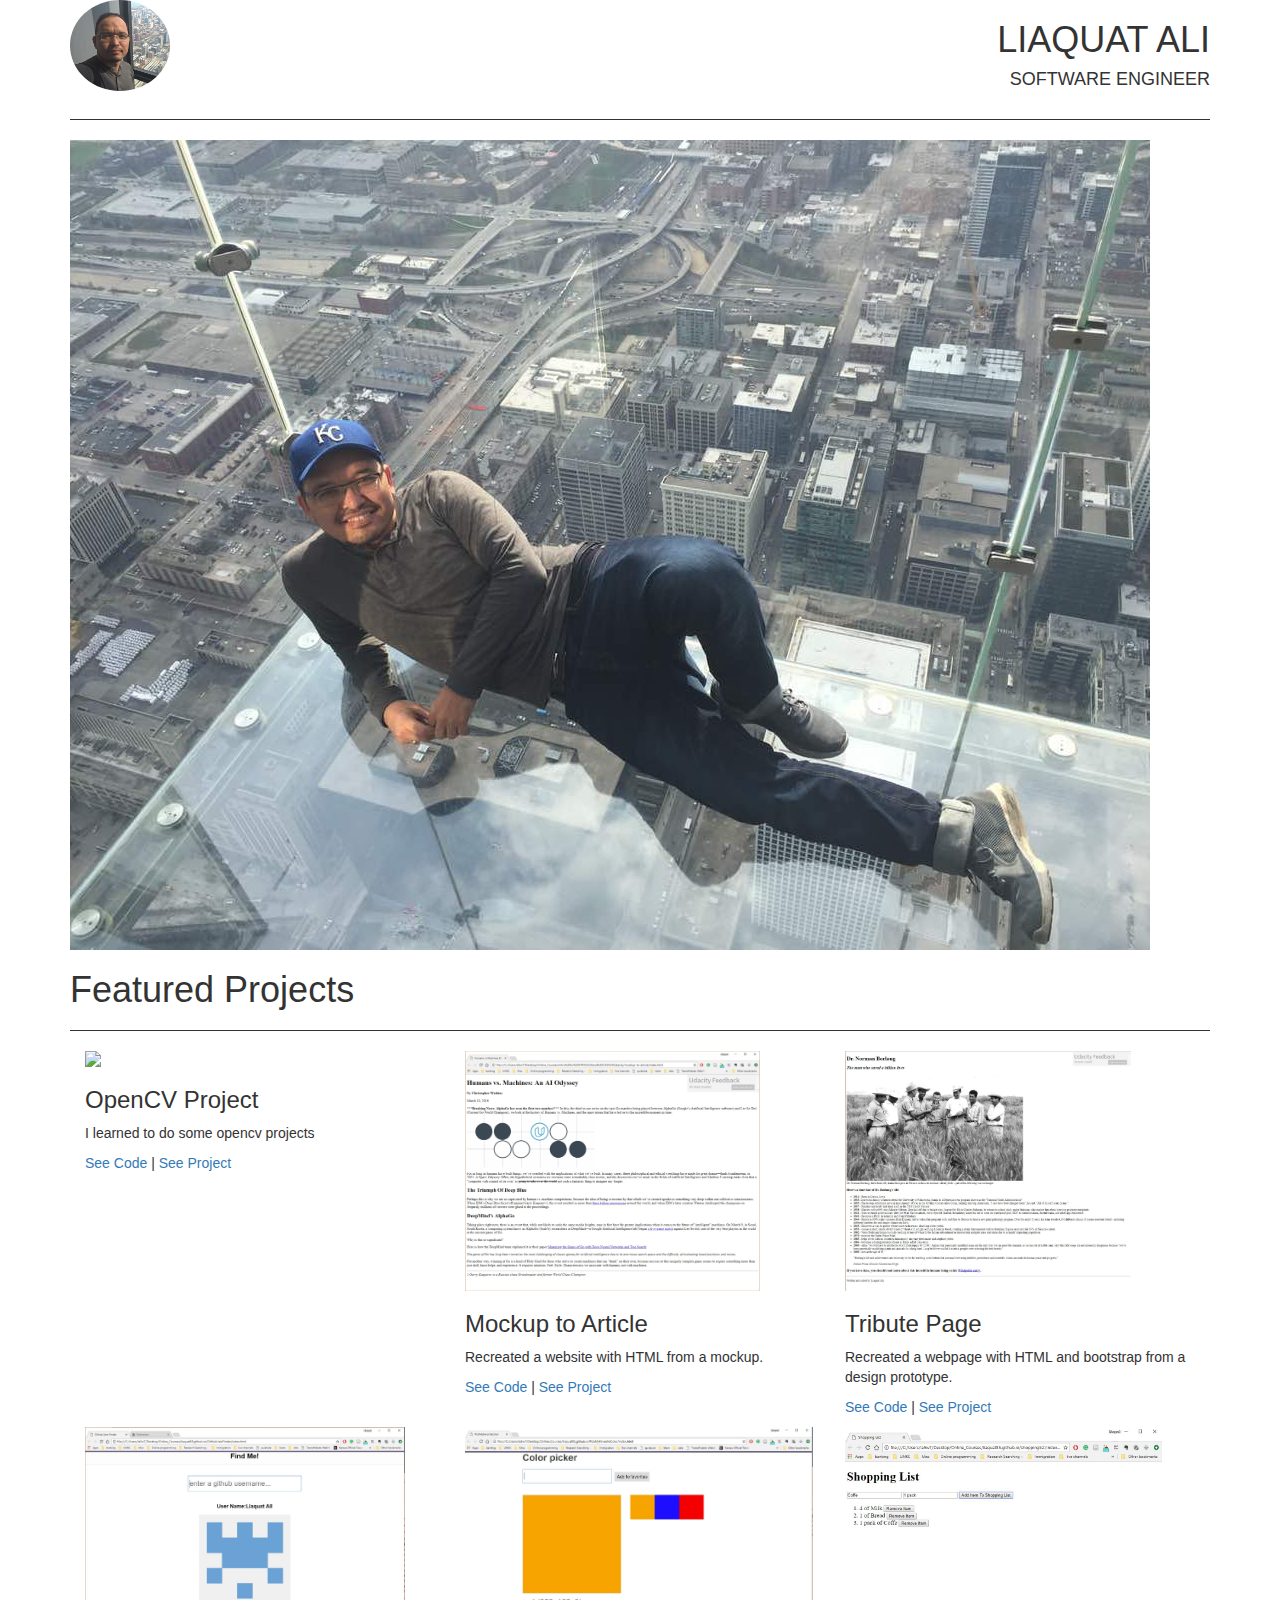
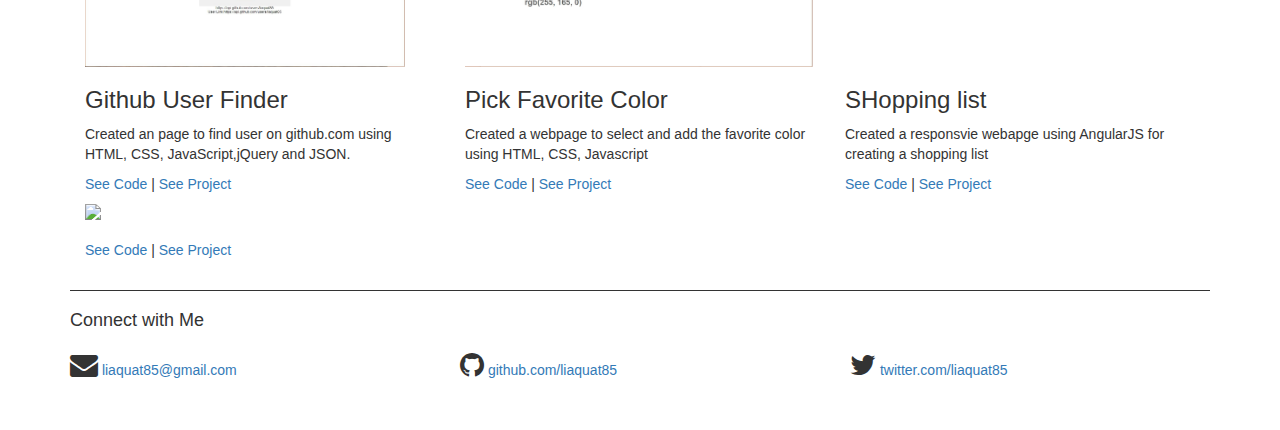
==== index.html @ 74b6dfc8 "Update index.html" ====
<!DOCTYPE html>
<html lang="en">
    
<head>
    <meta charset="utf-8">
    <meta http-equiv="X-UA-Compatible" content="IE=edge">
    <meta name="viewport" content="width=device-width, initial-scale=1">
    <title>Liaquat's Portfolio</title>
    <!-- Latest compiled and minified CSS -->
    <link rel="stylesheet" href="https://maxcdn.bootstrapcdn.com/bootstrap/3.3.7/css/bootstrap.min.css" integrity="sha384-BVYiiSIFeK1dGmJRAkycuHAHRg32OmUcww7on3RYdg4Va+PmSTsz/K68vbdEjh4u" crossorigin="anonymous">
    <link rel="stylesheet" href="portfolio.css">
    <link rel="stylesheet prefetch" href="https://maxcdn.bootstrapcdn.com/font-awesome/4.6.1/css/font-awesome.min.css">
</head>

<body>
    <div class="container">
        
        <div class="row">
            <header>
                <div class="col-xs-12 col-sm-3" id="logo">
                    <img src="http://liaquat85.github.io/images/front_image.jpg" alt="logo" class="img-responsive">
                </div>
                <div class ="col-xs-12 col-sm-9 text-right text-uppercase" id="name">
                    <h1>Liaquat Ali</h1>
                    <h4>Software Engineer</h4>
                </div>
            </header>
        </div>
        
        <div class="row" id ="horizontal-rule">
            <div class="col-md-12">
                <hr>
            </div>
        </div>
        
        <main class="row" id="projects">
            
            <section class="col-md-12" id="big-photo">
                <img src="http://liaquat85.github.io/images/big_photo.jpg" alt="big photo" class="img-responsive">
            </section>
            <hr >
            <section class="col-md-12">
                <header>
                    <h1>Featured Projects</h1>
                </header>
            <hr>
                  <article class="col-md-4">
                    <img src="#" class="img-responsive">
                    <h3>OpenCV Project</h3>
                    <p>I learned to do some opencv projects</p>
                    <p><a href="https://github.com/liaquat85/liaquat85.github.io/tree/master/mockup-to-article" target="_blank">See Code</a> | <a href="https://liaquat85.github.io/mockup-to-article/index.html" target="_blank">See Project</a></p>
                </article>
                
                <article class="col-md-4">
                    <img src="http://liaquat85.github.io/images/mock_to_article.jpg" alt="project 1" class="img-responsive">
                    <h3>Mockup to Article</h3>
                    <p>Recreated a website with HTML from a mockup.</p>
                    <p><a href="https://github.com/liaquat85/liaquat85.github.io/tree/master/mockup-to-article" target="_blank">See Code</a> | <a href="https://liaquat85.github.io/mockup-to-article/index.html" target="_blank">See Project</a></p>
                </article>
                
                <article class="col-md-4">
                    <img src="http://liaquat85.github.io/images/tribute-page.jpg" alt="project 2" class="img-responsive">
                    <h3>Tribute Page </h3>
                    <p>Recreated a webpage with HTML and bootstrap from a design prototype.</p>
                    <p><a href="https://github.com/liaquat85/liaquat85.github.io/tree/master/Tribute-Page" target="_blank">See Code</a> | <a href="https://liaquat85.github.io/Tribute-Page/index.html" target="_blank">See Project</a></p>
                </article>
                
                <article class="col-md-4">
                    <img src="http://liaquat85.github.io/images/github_user.jpg" alt="project 3" class="img-responsive">
                    <h3>Github User Finder</h3>
                    <p>Created an page to find user on github.com using HTML, CSS, JavaScript,jQuery and JSON.</p>
                    <p><a href="https://github.com/liaquat85/liaquat85.github.io/tree/master/GitHubUserFinder" target="_blank">See Code</a> | <a href="https://liaquat85.github.io/GitHubUserFinder/index.html" target="_blank">See Project</a></p>
                </article>
                
                <article class="col-md-4">
                    <img src="http://liaquat85.github.io/images/pickfavcolor.JPG" class="img-responsive">
                    <h3>Pick Favorite Color</h3>
                    <p>Created a webpage to select and add the favorite color using HTML, CSS, Javascript</p>
                    <p><a href="https://github.com/liaquat85/liaquat85.github.io/tree/master/PickMyFavoriteColor" target="_blank">See Code</a> | <a href="https://liaquat85.github.io/PickMyFavoriteColor/index">See Project</a></p>
                </article>
                
               <article class="col-md-4">
                    <img src="http://liaquat85.github.io/images/shoppinglist.JPG" class="img-responsive">
                    <h3>SHopping list</h3>
                    <p>Created a responsvie webapge using AngularJS for creating a shopping list</p>
                    <p><a href="https://github.com/liaquat85/liaquat85.github.io/tree/master/shoppinglist" target="_blank">See Code</a> | <a href="https://liaquat85.github.io/shoppinglist/index">See Project</a></p>
                </article>
                
                <article class="col-md-4">
                    <img src="#" class="img-responsive">
                    <h3></h3>
                    <p></p>
                    <p><a href="#" target="_blank">See Code</a> | <a href="#">See Project</a></p>
                </article>
            </section>
        </main>
            
        <div class="row">
            <footer>
                
                <section class="col-md-12">
                    <hr>
                </section>
                
                <section class="col-md-12">
                    <header>
                        <h4>Connect with Me</h4>
                    </header>
                </section>
                
                <section class="col-md-4 col-sm-4">
                    <i class="fa fa-envelope fa-2x"></i> <a href="mailto:liaquat85@gmail.com" target="_blank">liaquat85@gmail.com</a>
                </section>
                
                <section class="col-md-4 col-sm-4">
                    <i class="fa fa-github fa-2x"></i> <a href="https://github.com/liaquat85" target="_blank">github.com/liaquat85</a>
                </section>
                    
                <section class="col-md-4 col-sm-4">
                    <i class="fa fa-twitter fa-2x"></i> <a href="https://twitter.com/liaquat85" target="_blank">twitter.com/liaquat85</a>
                </section>
                
            </footer>
        </div>

    </div>
</body>
</html>
---- portfolio.css ----
* {
    font-family: 'Lato', sans-serif;
}

#logo img {
    max-width: 100px;
    border-radius: 50%;
}

.col-md-12 img {
    max-width: 100%;
}

.col-md-4 img {
    max-width: 350px;
    max-height: 240px;
}

h4 {
    margin-top: 0px;
}

i {
    padding-top: 10px;
}

body {
    padding-bottom: 50px;
}

hr {
    border: none;
    height: 1px;
    /* Set the hr color */
    color: #333; /* old IE */
    background-color: #333; /* Modern Browsers */
}
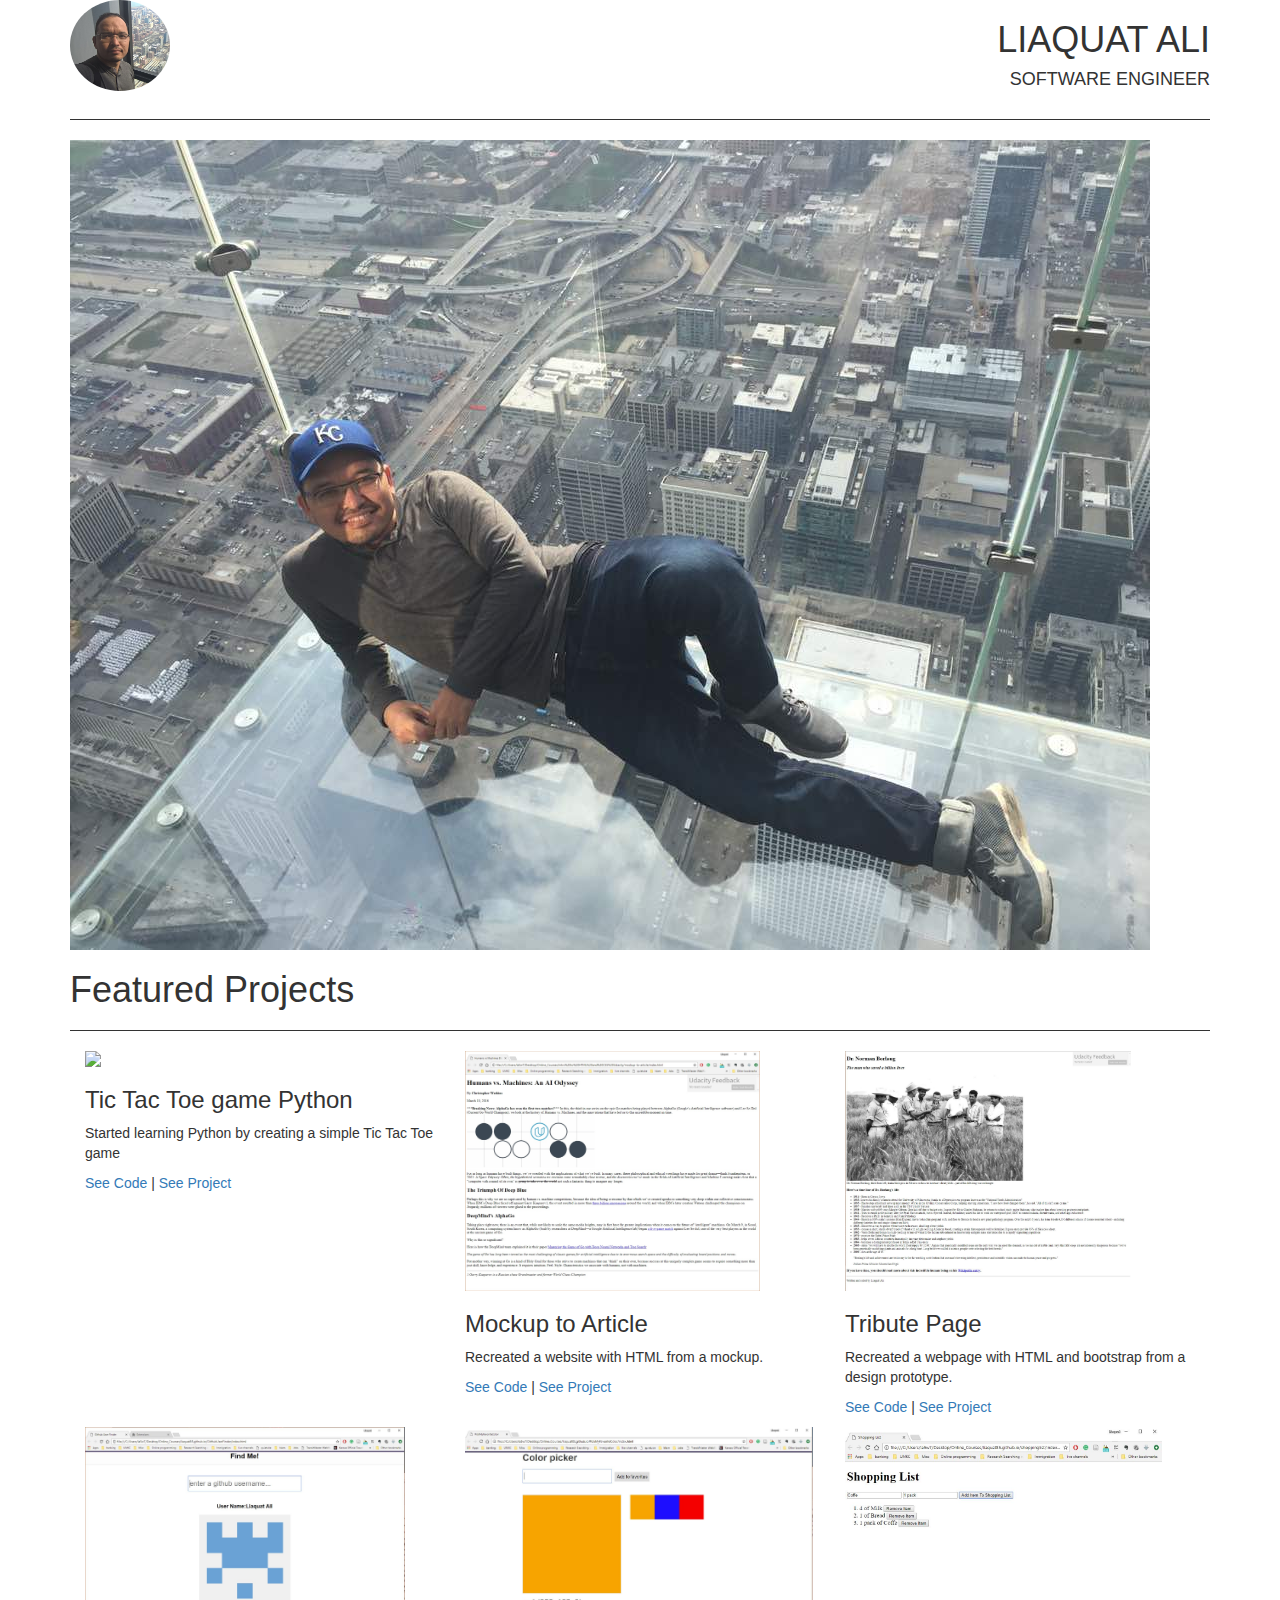
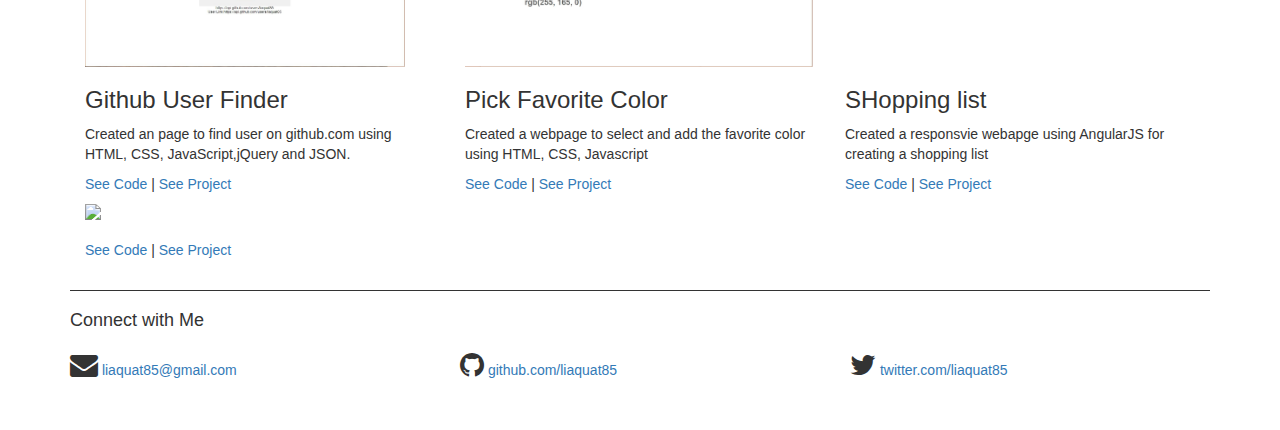
==== commit 73e9a87d: "added python project" ====
--- a/index.html
+++ b/index.html
@@ -46,8 +46,8 @@
             <hr>
                   <article class="col-md-4">
                     <img src="#" class="img-responsive">
-                    <h3>OpenCV Project</h3>
-                    <p>I learned to do some opencv projects</p>
+                    <h3>Tic Tac Toe game Python </h3>
+                    <p>Started learning Python by creating a simple Tic Tac Toe game</p>
                     <p><a href="https://github.com/liaquat85/liaquat85.github.io/tree/master/mockup-to-article" target="_blank">See Code</a> | <a href="https://liaquat85.github.io/mockup-to-article/index.html" target="_blank">See Project</a></p>
                 </article>
                 
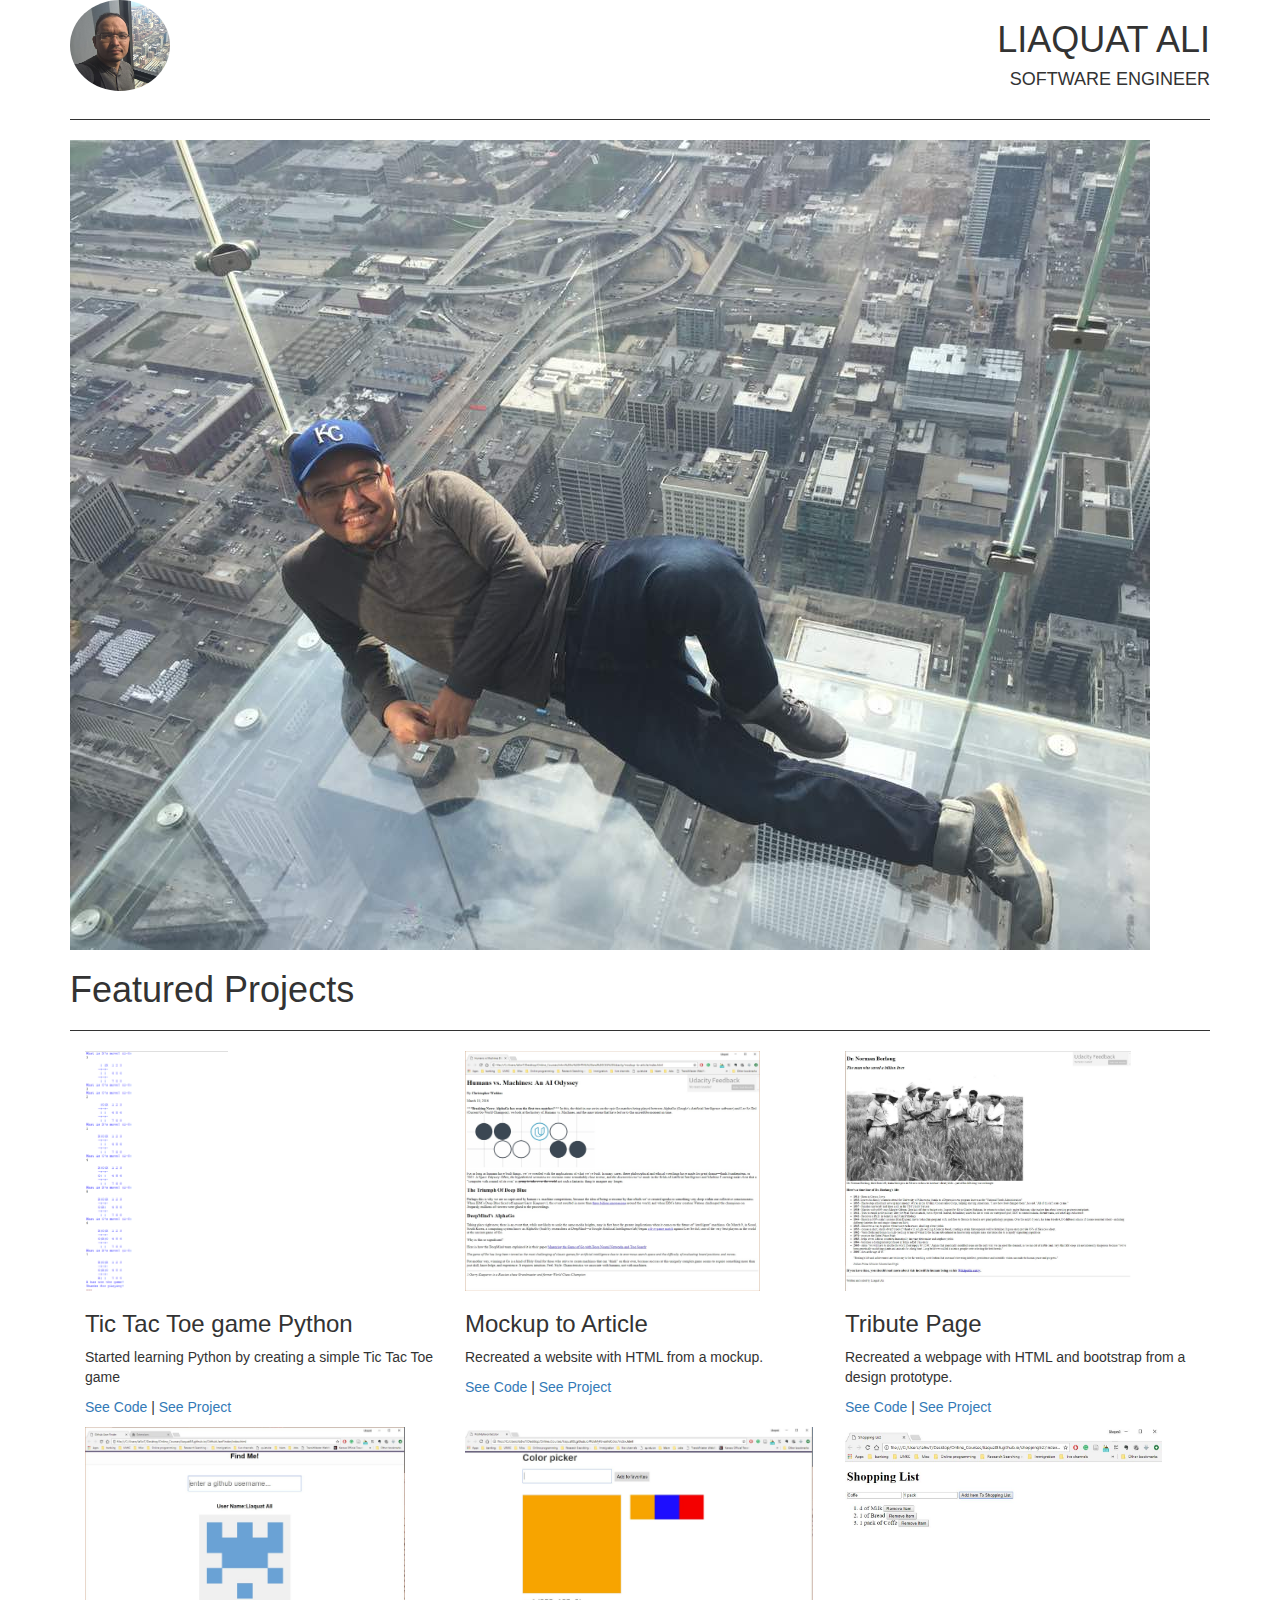
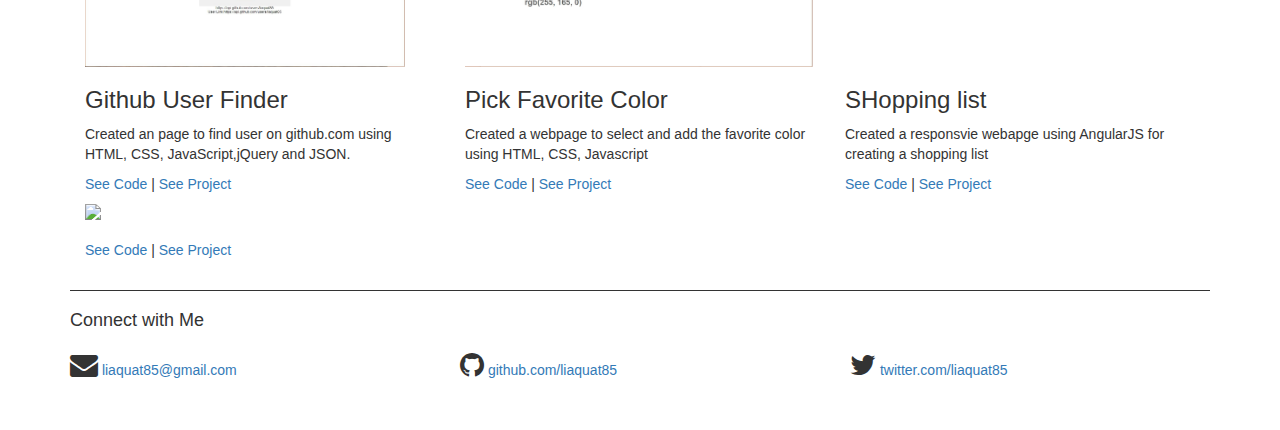
==== commit 504656b9: "add" ====
--- a/index.html
+++ b/index.html
@@ -45,10 +45,10 @@
                 </header>
             <hr>
                   <article class="col-md-4">
-                    <img src="#" class="img-responsive">
+                    <img src="http://liaquat85.github.io/images/tikTokGame.png" class="img-responsive">
                     <h3>Tic Tac Toe game Python </h3>
                     <p>Started learning Python by creating a simple Tic Tac Toe game</p>
-                    <p><a href="https://github.com/liaquat85/liaquat85.github.io/tree/master/mockup-to-article" target="_blank">See Code</a> | <a href="https://liaquat85.github.io/mockup-to-article/index.html" target="_blank">See Project</a></p>
+                    <p><a href="https://github.com/liaquat85/liaquat85.github.io/blob/master/pythonprojects/tikTokGame.py" target="_blank">See Code</a> | <a href="https://liaquat85.github.io/mockup-to-article/index.html" target="_blank">See Project</a></p>
                 </article>
                 
                 <article class="col-md-4">
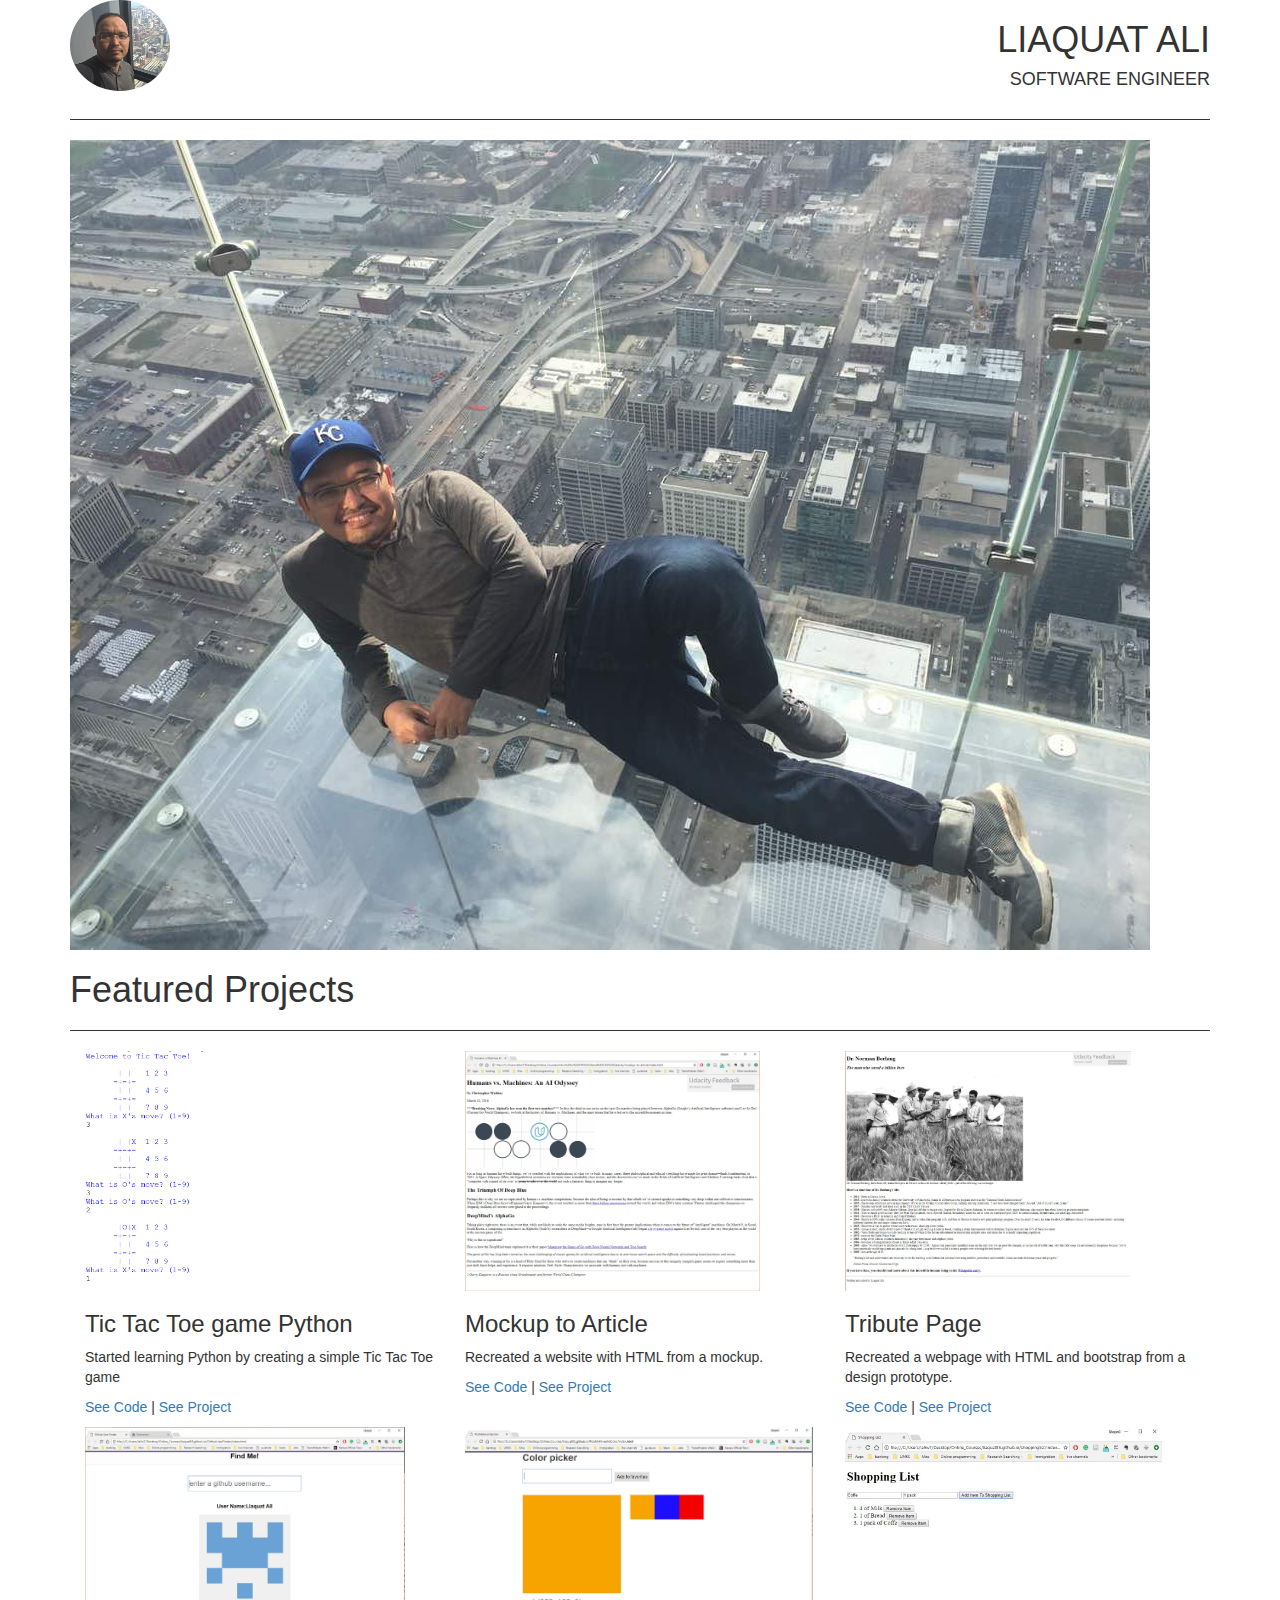
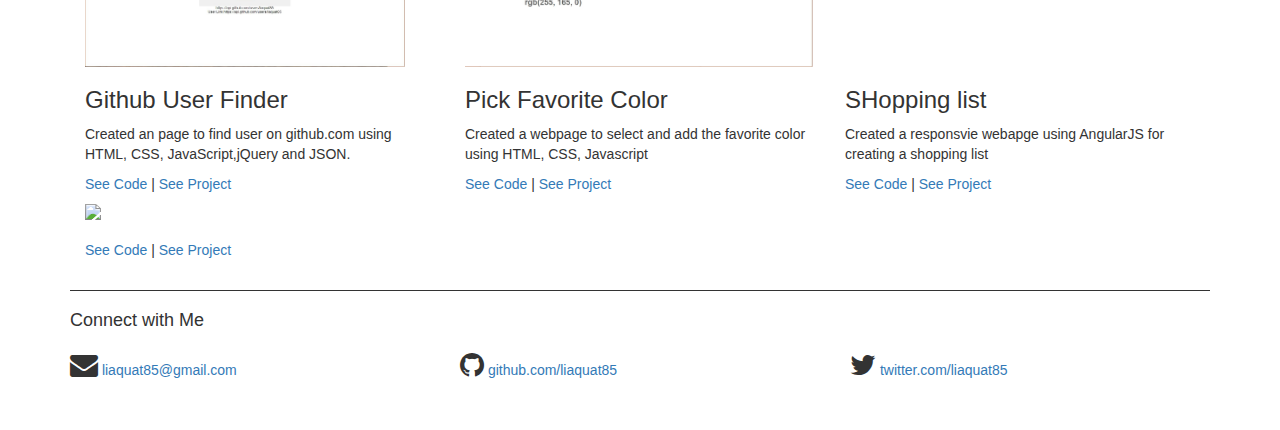
==== commit 4d9d2c3a: "1" ====
--- a/index.html
+++ b/index.html
@@ -45,10 +45,10 @@
                 </header>
             <hr>
                   <article class="col-md-4">
-                    <img src="http://liaquat85.github.io/images/tikTokGame.png" class="img-responsive">
+                    <img src="http://liaquat85.github.io/images/tikTokGame.png" class="img-responsive" alt="tikTokGame">
                     <h3>Tic Tac Toe game Python </h3>
                     <p>Started learning Python by creating a simple Tic Tac Toe game</p>
-                    <p><a href="https://github.com/liaquat85/liaquat85.github.io/blob/master/pythonprojects/tikTokGame.py" target="_blank">See Code</a> | <a href="https://liaquat85.github.io/mockup-to-article/index.html" target="_blank">See Project</a></p>
+                    <p><a href="https://github.com/liaquat85/liaquat85.github.io/blob/master/pythonprojects/tikTokGame.py" target="_blank">See Code</a> | <a href="https://github.com/liaquat85/liaquat85.github.io/blob/master/pythonprojects/tikTokGame.py" target="_blank">See Project</a></p>
                 </article>
                 
                 <article class="col-md-4">
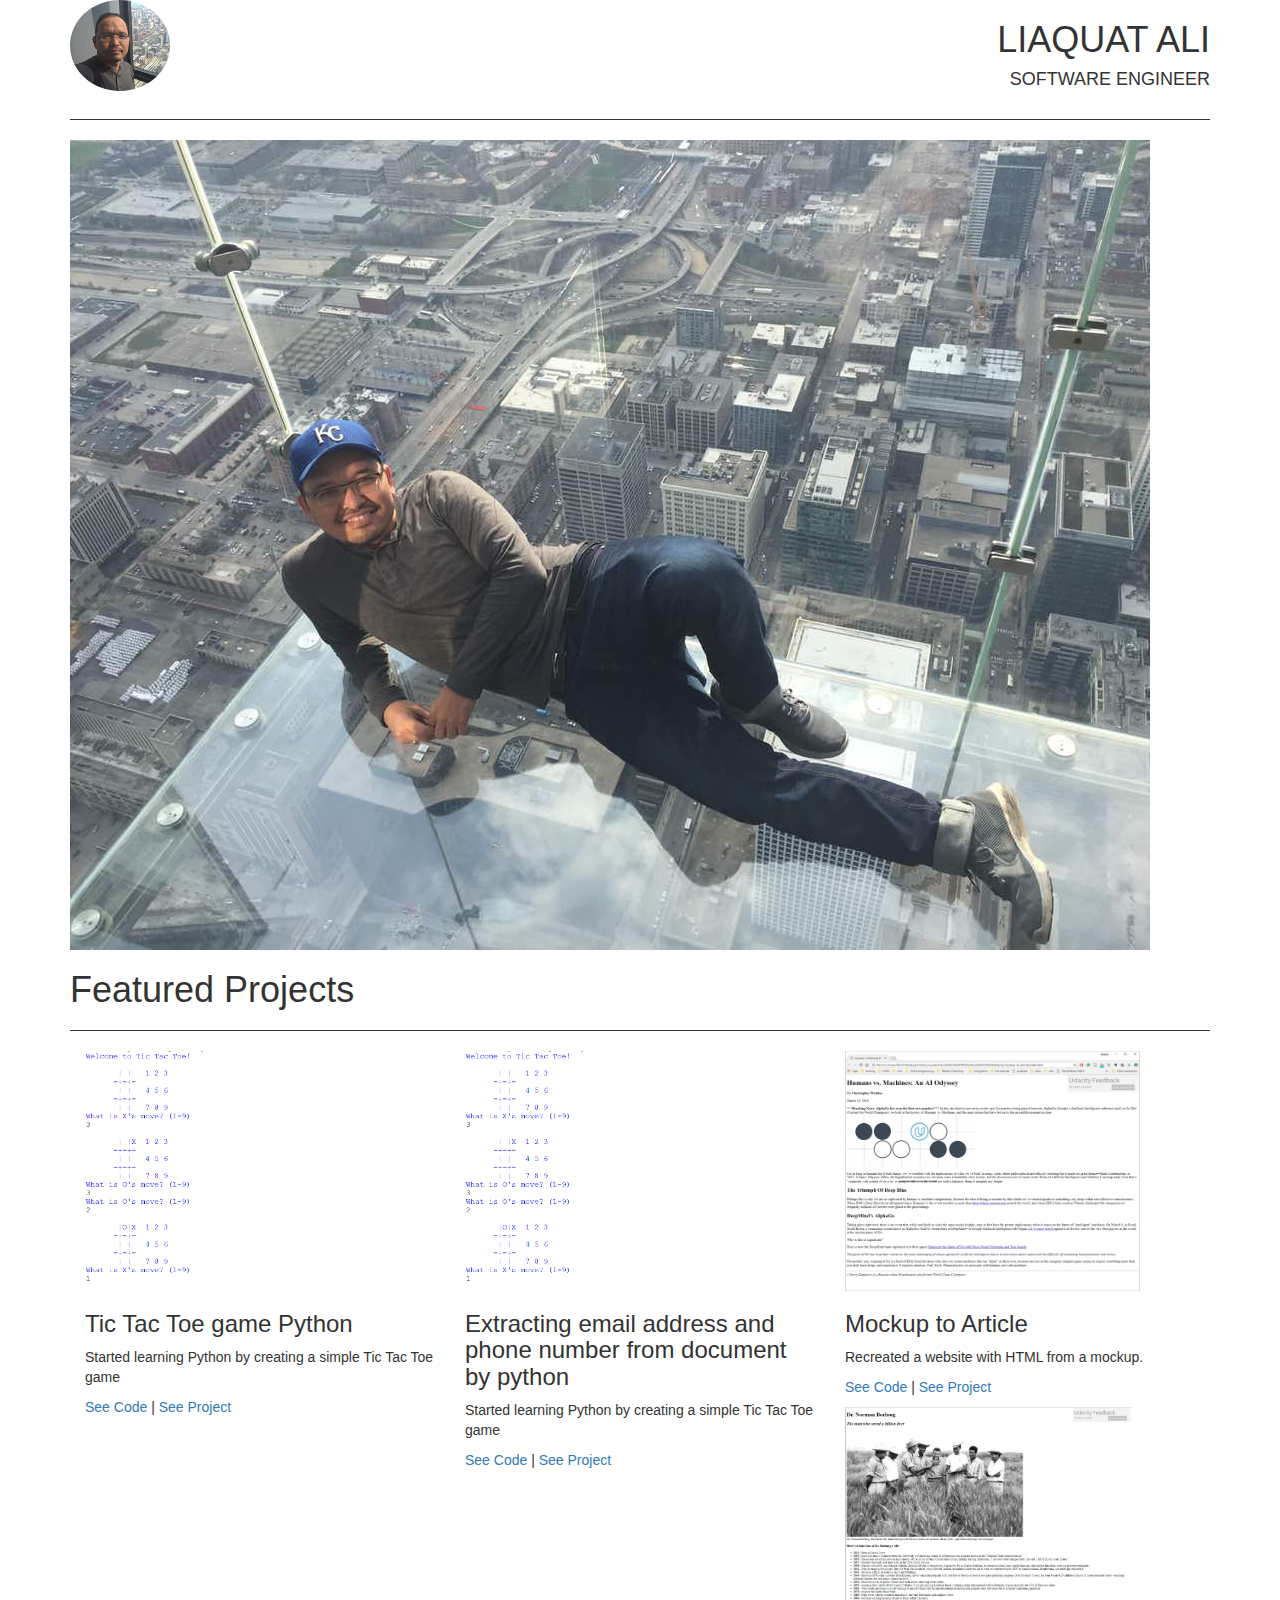
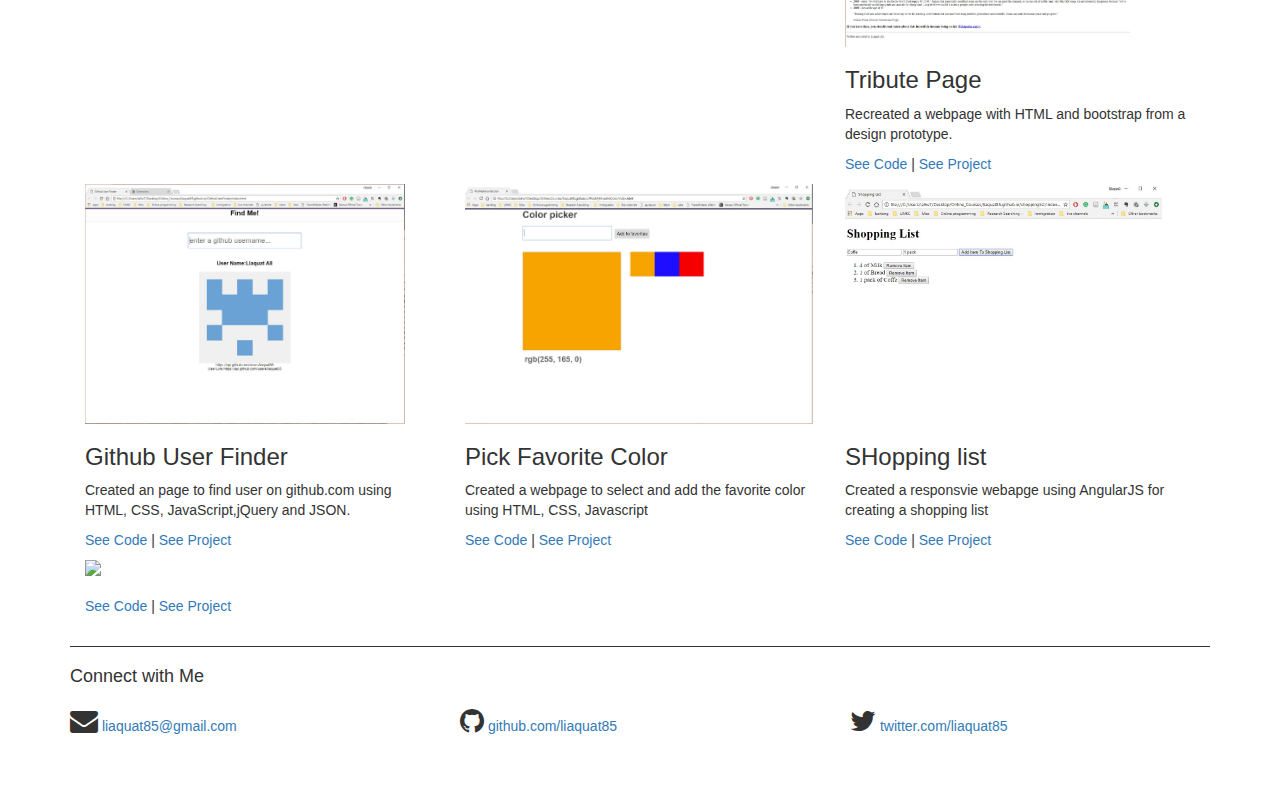
==== commit 1e307121: "1" ====
--- a/index.html
+++ b/index.html
@@ -51,6 +51,13 @@
                     <p><a href="https://github.com/liaquat85/liaquat85.github.io/blob/master/pythonprojects/tikTokGame.py" target="_blank">See Code</a> | <a href="https://github.com/liaquat85/liaquat85.github.io/blob/master/pythonprojects/tikTokGame.py" target="_blank">See Project</a></p>
                 </article>
                 
+                <article class="col-md-4">
+                    <img src="http://liaquat85.github.io/images/tikTokGame.png" class="img-responsive" alt="tikTokGame">
+                    <h3>Extracting email address and phone number from document by python  </h3>
+                    <p>Started learning Python by creating a simple Tic Tac Toe game</p>
+                    <p><a href="https://github.com/liaquat85/liaquat85.github.io/blob/master/pythonprojects/tikTokGame.py" target="_blank">See Code</a> | <a href="https://github.com/liaquat85/liaquat85.github.io/blob/master/pythonprojects/tikTokGame.py" target="_blank">See Project</a></p>
+                </article>
+
                 <article class="col-md-4">
                     <img src="http://liaquat85.github.io/images/mock_to_article.jpg" alt="project 1" class="img-responsive">
                     <h3>Mockup to Article</h3>
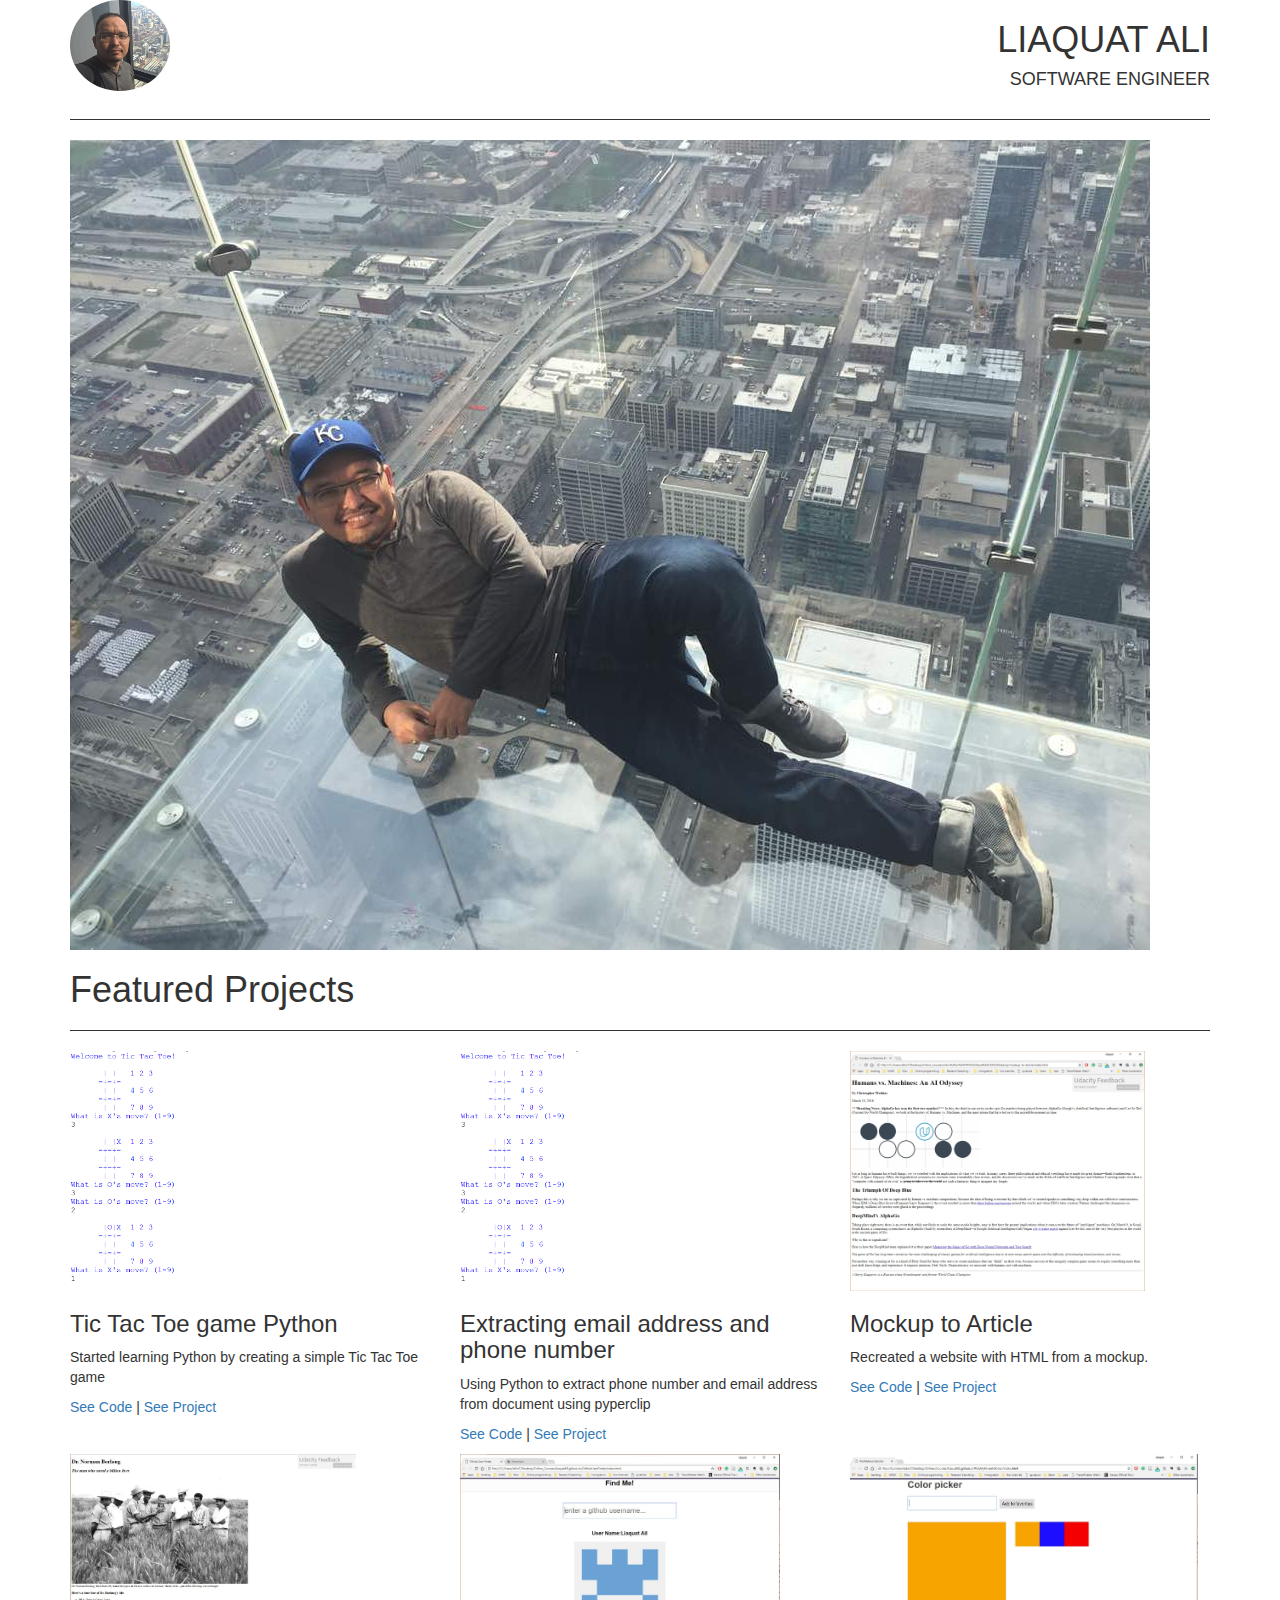
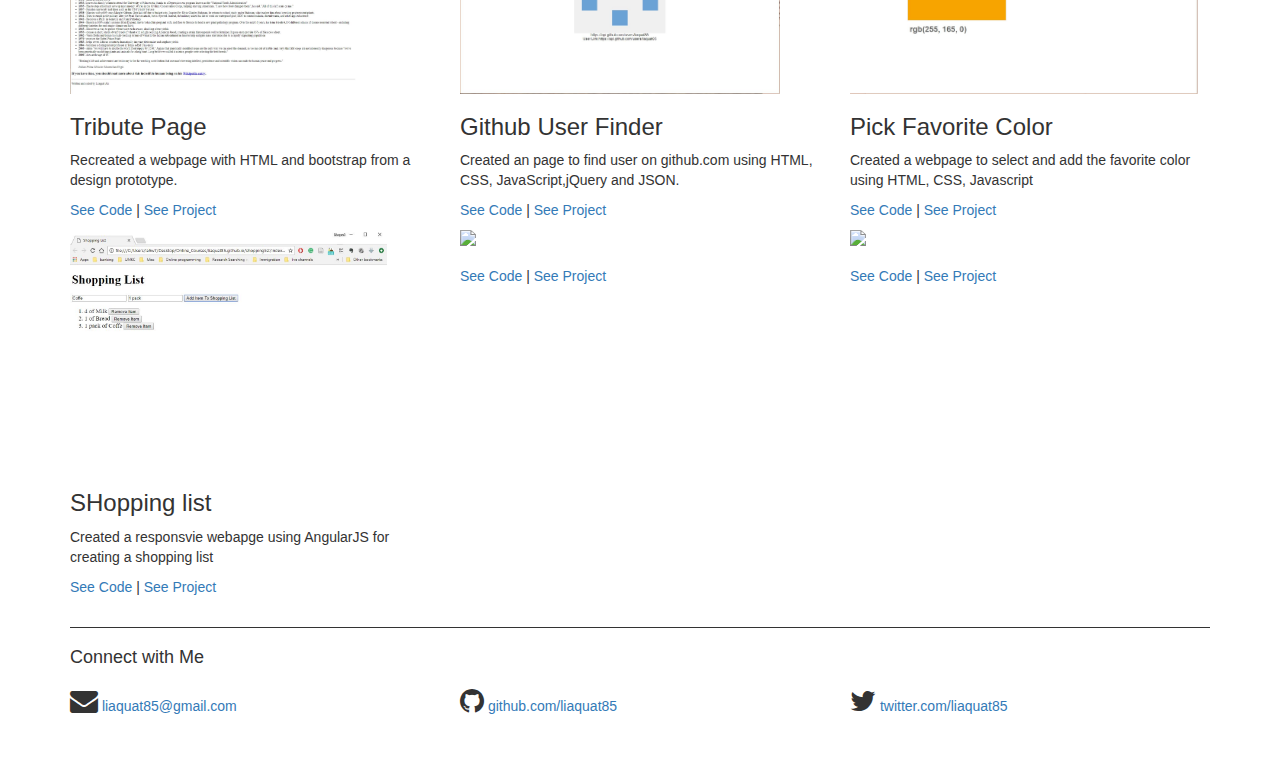
==== commit e6fab310: "1" ====
--- a/index.html
+++ b/index.html
@@ -44,6 +44,7 @@
                     <h1>Featured Projects</h1>
                 </header>
             <hr>
+                  <div class="row">
                   <article class="col-md-4">
                     <img src="http://liaquat85.github.io/images/tikTokGame.png" class="img-responsive" alt="tikTokGame">
                     <h3>Tic Tac Toe game Python </h3>
@@ -53,8 +54,8 @@
                 
                 <article class="col-md-4">
                     <img src="http://liaquat85.github.io/images/tikTokGame.png" class="img-responsive" alt="tikTokGame">
-                    <h3>Extracting email address and phone number from document by python  </h3>
-                    <p>Started learning Python by creating a simple Tic Tac Toe game</p>
+                    <h3>Extracting email address and phone number </h3>
+                    <p>Using Python to extract phone number and email address from document using pyperclip</p>
                     <p><a href="https://github.com/liaquat85/liaquat85.github.io/blob/master/pythonprojects/tikTokGame.py" target="_blank">See Code</a> | <a href="https://github.com/liaquat85/liaquat85.github.io/blob/master/pythonprojects/tikTokGame.py" target="_blank">See Project</a></p>
                 </article>
 
@@ -64,7 +65,8 @@
                     <p>Recreated a website with HTML from a mockup.</p>
                     <p><a href="https://github.com/liaquat85/liaquat85.github.io/tree/master/mockup-to-article" target="_blank">See Code</a> | <a href="https://liaquat85.github.io/mockup-to-article/index.html" target="_blank">See Project</a></p>
                 </article>
-                
+                </div>
+                <div class="row">    
                 <article class="col-md-4">
                     <img src="http://liaquat85.github.io/images/tribute-page.jpg" alt="project 2" class="img-responsive">
                     <h3>Tribute Page </h3>
@@ -85,7 +87,8 @@
                     <p>Created a webpage to select and add the favorite color using HTML, CSS, Javascript</p>
                     <p><a href="https://github.com/liaquat85/liaquat85.github.io/tree/master/PickMyFavoriteColor" target="_blank">See Code</a> | <a href="https://liaquat85.github.io/PickMyFavoriteColor/index">See Project</a></p>
                 </article>
-                
+               </div>
+               <div class="row"> 
                <article class="col-md-4">
                     <img src="http://liaquat85.github.io/images/shoppinglist.JPG" class="img-responsive">
                     <h3>SHopping list</h3>
@@ -99,6 +102,13 @@
                     <p></p>
                     <p><a href="#" target="_blank">See Code</a> | <a href="#">See Project</a></p>
                 </article>
+                <article class="col-md-4">
+                    <img src="#" class="img-responsive">
+                    <h3></h3>
+                    <p></p>
+                    <p><a href="#" target="_blank">See Code</a> | <a href="#">See Project</a></p>
+                </article>
+            </div>
             </section>
         </main>
             
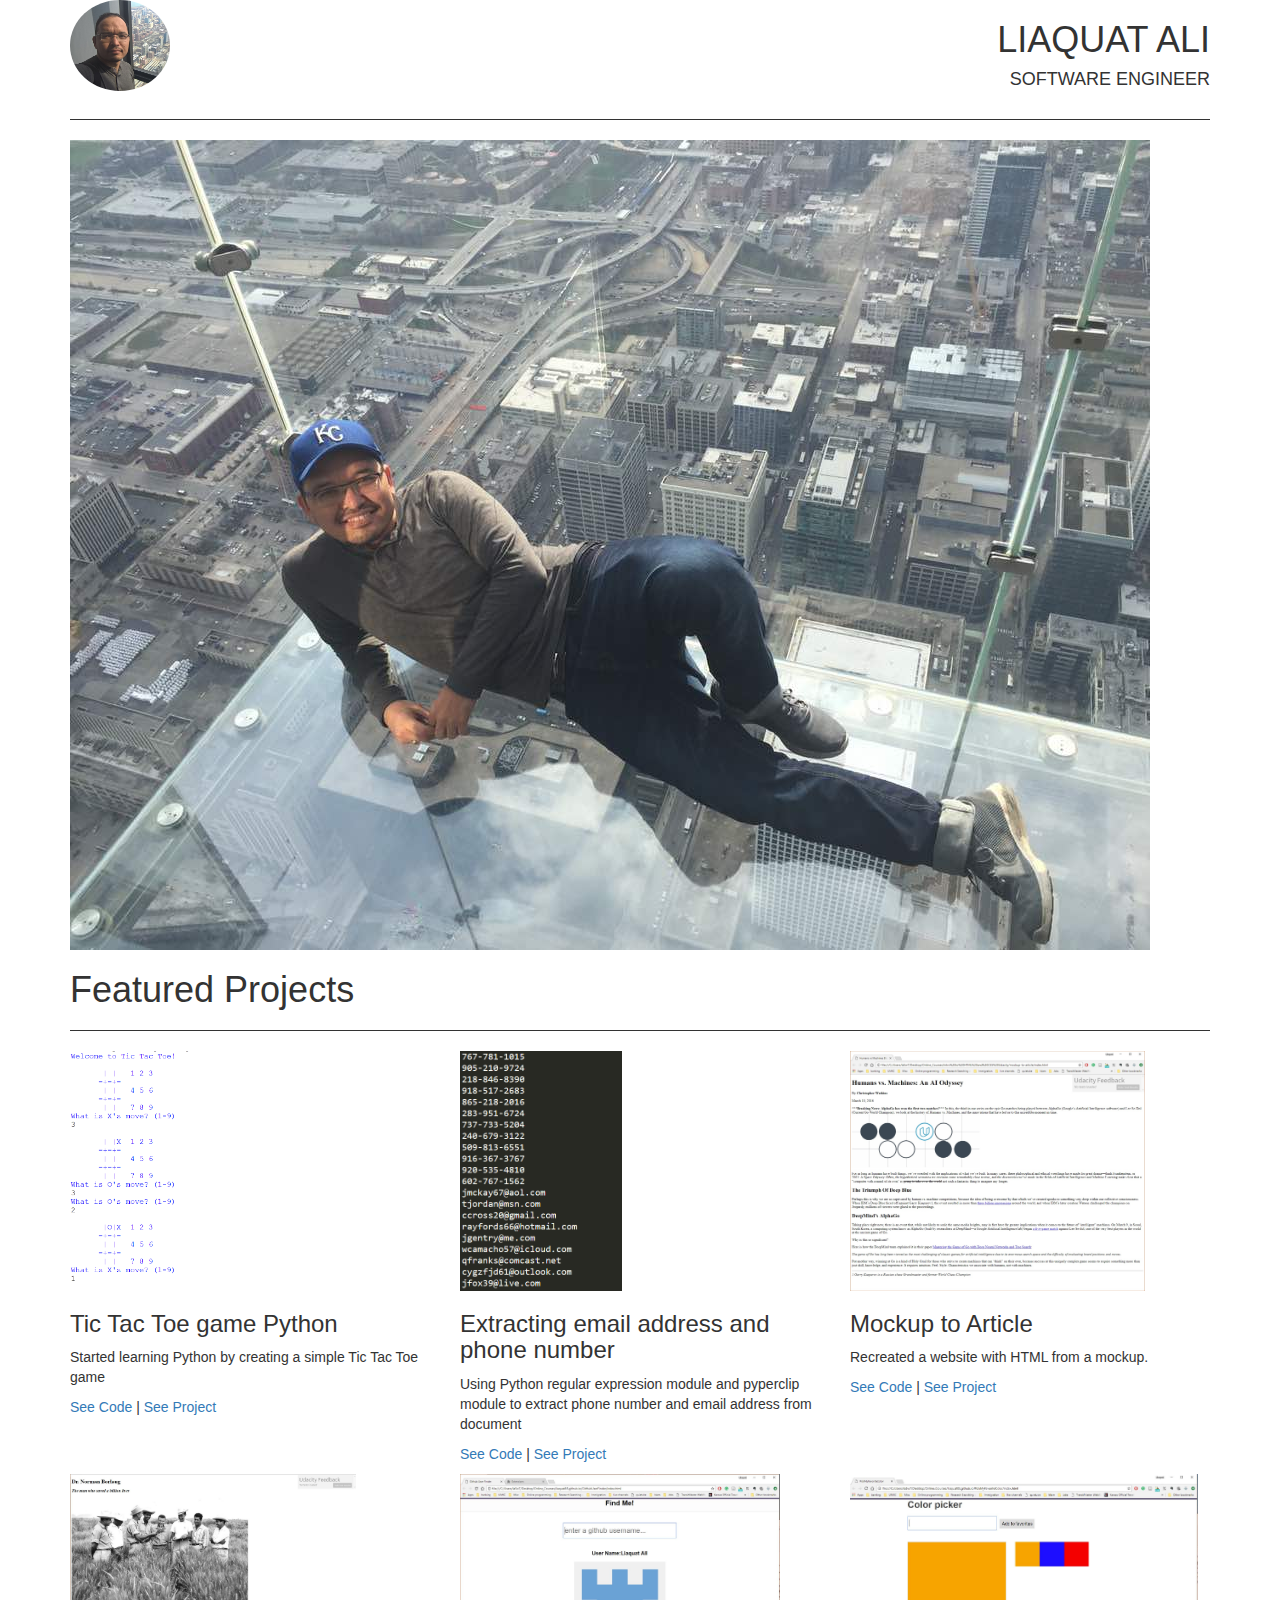
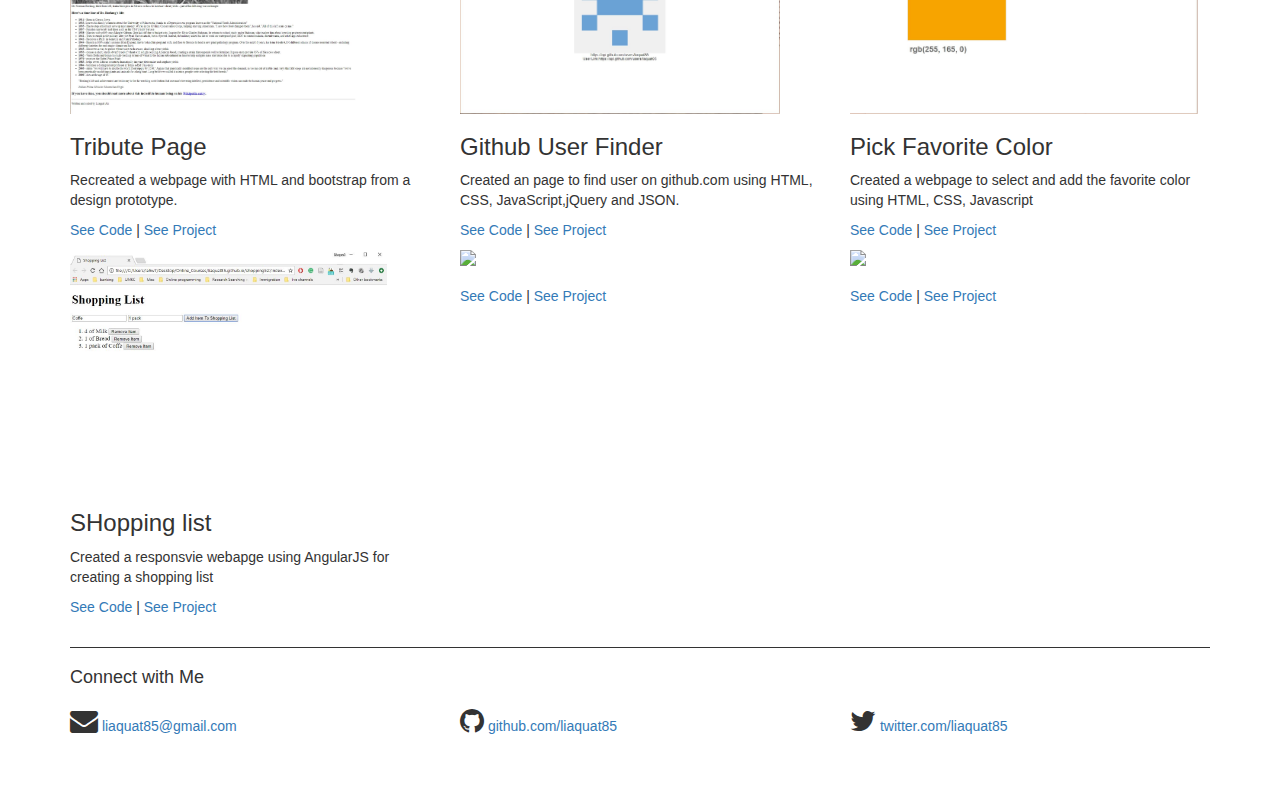
==== commit fa49de9d: "1" ====
--- a/index.html
+++ b/index.html
@@ -49,14 +49,14 @@
                     <img src="http://liaquat85.github.io/images/tikTokGame.png" class="img-responsive" alt="tikTokGame">
                     <h3>Tic Tac Toe game Python </h3>
                     <p>Started learning Python by creating a simple Tic Tac Toe game</p>
-                    <p><a href="https://github.com/liaquat85/liaquat85.github.io/blob/master/pythonprojects/tikTokGame.py" target="_blank">See Code</a> | <a href="https://github.com/liaquat85/liaquat85.github.io/blob/master/pythonprojects/tikTokGame.py" target="_blank">See Project</a></p>
+                    <p><a href="https://github.com/liaquat85/liaquat85.github.io/blob/master/pythonprojects/tikTokGame.py" target="_blank">See Code</a> | <a href="https://github.com/liaquat85/liaquat85.github.io/blob/master/pythonprojects" target="_blank">See Project</a></p>
                 </article>
                 
                 <article class="col-md-4">
-                    <img src="http://liaquat85.github.io/images/tikTokGame.png" class="img-responsive" alt="tikTokGame">
+                    <img src="http://liaquat85.github.io/images/phoneEmail.png" class="img-responsive" alt="phoneEmail">
                     <h3>Extracting email address and phone number </h3>
-                    <p>Using Python to extract phone number and email address from document using pyperclip</p>
-                    <p><a href="https://github.com/liaquat85/liaquat85.github.io/blob/master/pythonprojects/tikTokGame.py" target="_blank">See Code</a> | <a href="https://github.com/liaquat85/liaquat85.github.io/blob/master/pythonprojects/tikTokGame.py" target="_blank">See Project</a></p>
+                    <p>Using Python regular expression module and pyperclip module to extract phone number and email address from document</p>
+                    <p><a href="https://github.com/liaquat85/liaquat85.github.io/blob/master/pythonprojects/phoneAndEmail.py" target="_blank">See Code</a> | <a href="https://github.com/liaquat85/liaquat85.github.io/blob/master/pythonprojects" target="_blank">See Project</a></p>
                 </article>
 
                 <article class="col-md-4">
